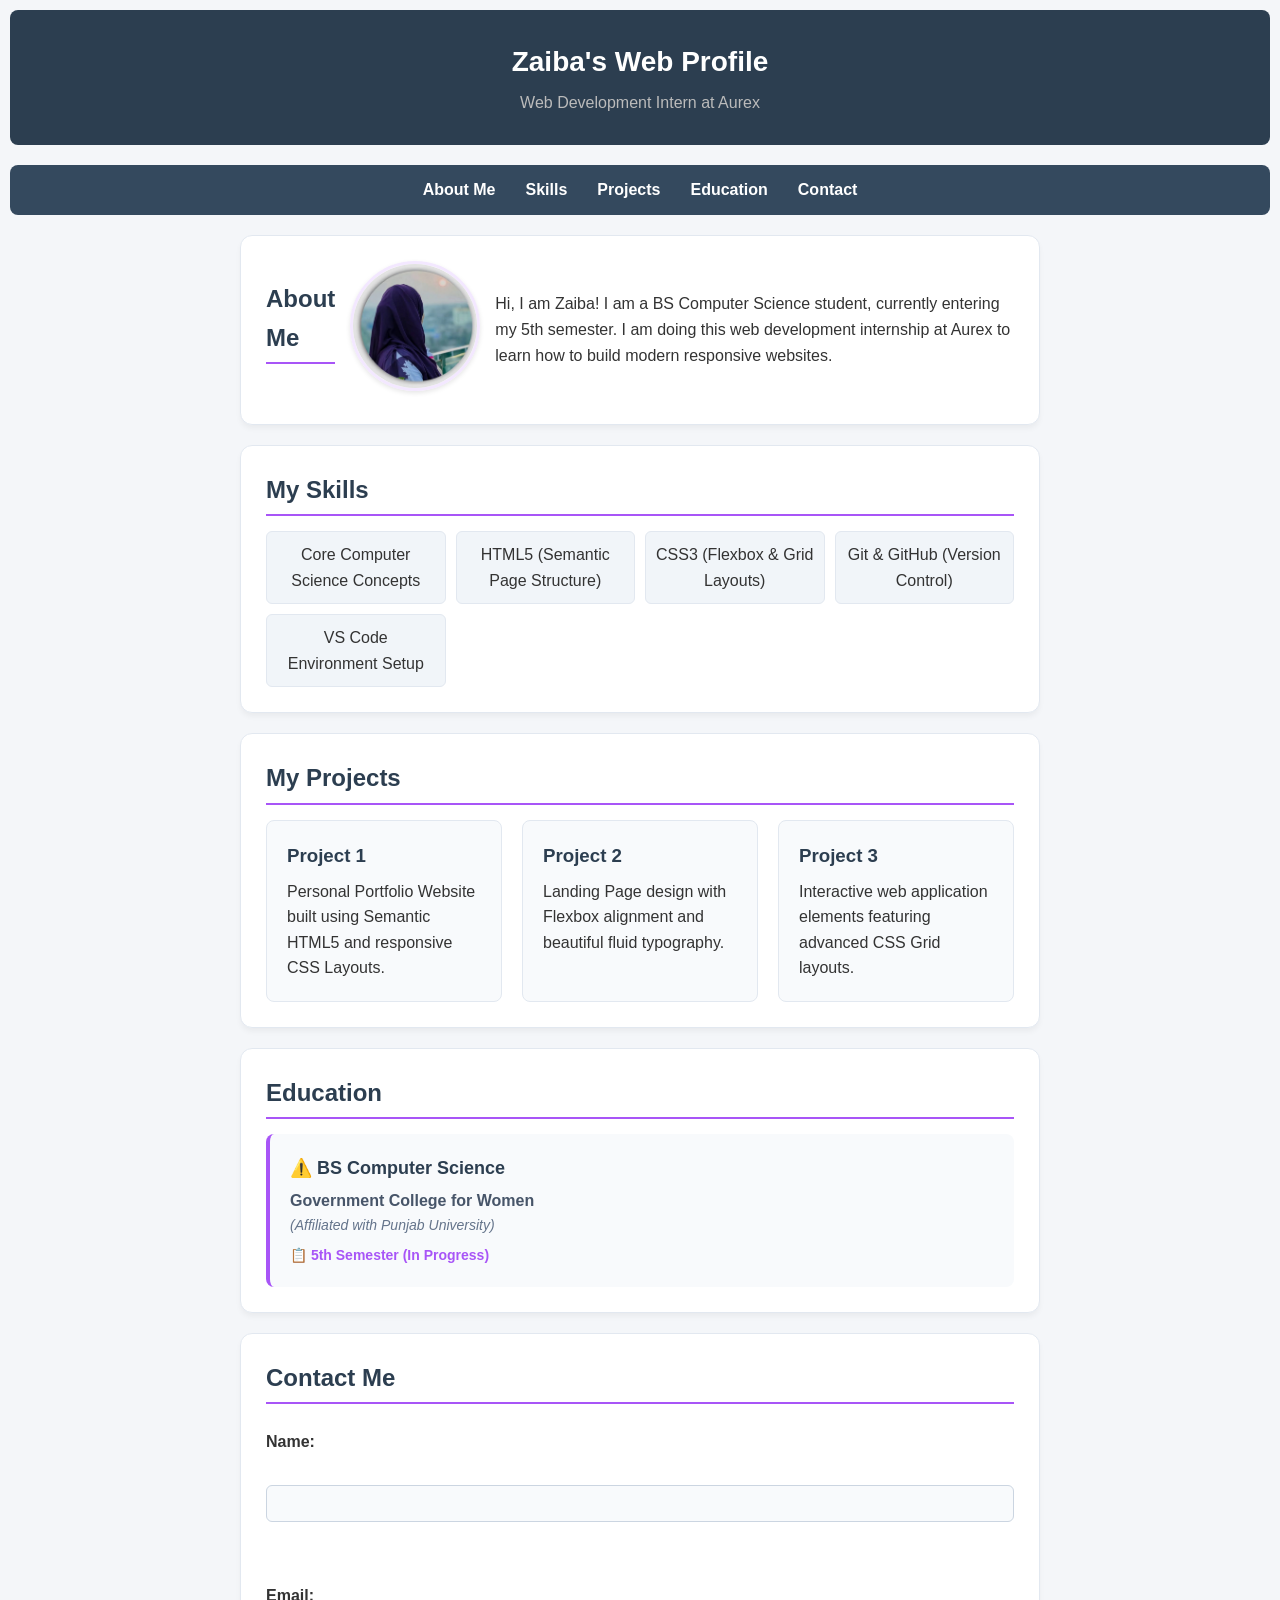
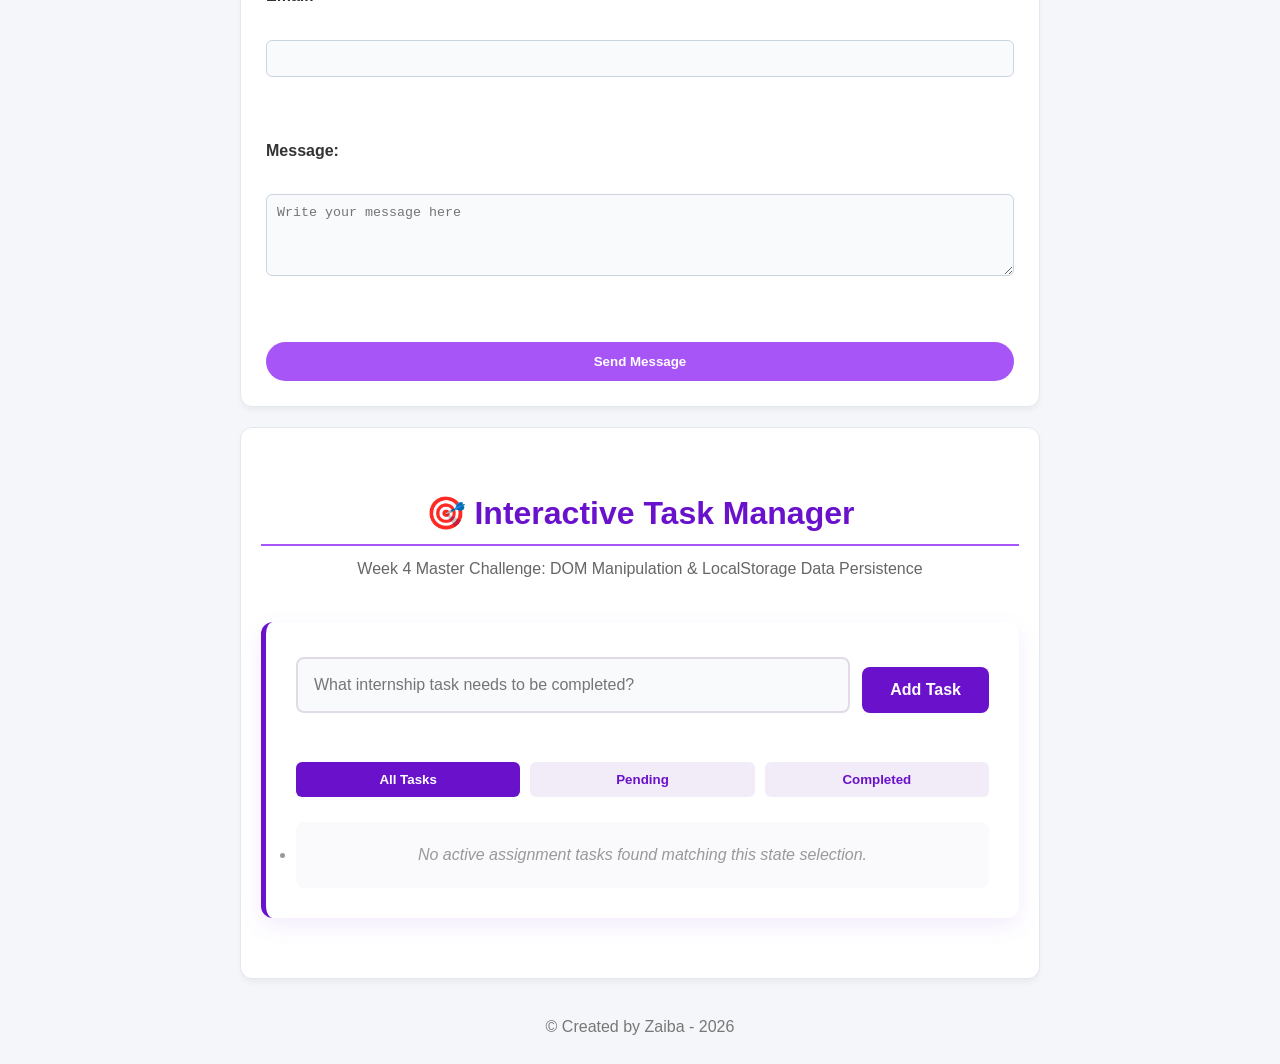
==== index.html @ d551c510 "Implement interactive task manager section Added a new interactive task manager section with input f" ====
<!DOCTYPE html>
<html lang="en">
<head>
    <meta charset="UTF-8">
    <meta name="viewport" content="width=device-width, initial-scale=1.0">
    <title>Zaiba's Portfolio</title>
    <!-- Week 3 Ke Liye Nayi CSS Files Ka Link -->
    <link rel="stylesheet" href="styles/main.css">
    <link rel="stylesheet" href="styles/animations.css">
</head>
<body>

    <!-- Header Section -->
    <header>
        <h1>Zaiba's Web Profile</h1>
        <p>Web Development Intern at Aurex</p>
    </header>

    <!-- Navigation Section -->
    <nav>
        <ul>
            <li><a href="#about">About Me</a></li>
            <li><a href="#skills">Skills</a></li>
            <li><a href="#projects">Projects</a></li>
            <li><a href="#education">Education</a></li>
            <li><a href="#contact">Contact</a></li>
        </ul>
    </nav>

    <!-- Main Content Section -->
    <main>
        <!-- About Me Section with Profile Picture -->
        <section id="about">
            <h2>About Me</h2>
            <!-- Yeh line image add karegi. Image ka naam 'profile.jpg' rakhiye ga -->
          <picture>
    <source srcset="profile.jpg" type="image/jpeg">
    <img src="profile.jpg" alt="Profile Picture" class="profile-img">
</picture>
            
            <p>Hi, I am Zaiba! I am a BS Computer Science student, currently entering my 5th semester. I am doing this web development internship at Aurex to learn how to build modern responsive websites.</p>
        </section>

        <!-- My Skills -->
        <section id="skills">
            <h2>My Skills</h2>
            <ul>
                <li>Core Computer Science Concepts</li>
                <li>HTML5 (Semantic Page Structure)</li>
                <li>CSS3 (Flexbox & Grid Layouts)</li>
                <li>Git & GitHub (Version Control)</li>
                <li>VS Code Environment Setup</li>
            </ul>
        </section>

        <!-- New Project Showcase Section (Week 3 Task) -->
        <section id="projects">
            <h2>My Projects</h2>
            <div class="project-grid">
                <div class="project-card">
                    <h3>Project 1</h3>
                    <p>Personal Portfolio Website built using Semantic HTML5 and responsive CSS Layouts.</p>
                </div>
                <div class="project-card">
                    <h3>Project 2</h3>
                    <p>Landing Page design with Flexbox alignment and beautiful fluid typography.</p>
                </div>
                <div class="project-card">
                    <h3>Project 3</h3>
                    <p>Interactive web application elements featuring advanced CSS Grid layouts.</p>
                </div>
            </div>
        </section>

        <!-- Education Section (UPDATED: Pyara aur Structured Look) -->
        <section id="education">
            <h2>Education</h2>
            <div class="education-card">
                <div class="degree-title">⚠️ BS Computer Science</div>
                <div class="institute-name">Government College for Women</div>
                <div class="affiliation">(Affiliated with Punjab University)</div>
                <div class="semester-status">📋 5th Semester (In Progress)</div>
            </div>
        </section>

        <!-- Contact Form -->
        <section id="contact">
            <h2>Contact Me</h2>
            <form action="#" method="POST">
                <label for="name">Name:</label><br>
                <input type="text" id="name" name="name" required><br><br>
                <label for="email">Email:</label><br>
                <input type="email" id="email" name="email" required><br><br>

                <label for="message">Message:</label><br>
                <textarea id="message" name="message" rows="4" placeholder="Write your message here" required></textarea><br><br>

                <button type="submit">Send Message</button>
            </form>
        </section>
    </main>
<!-- ==========================================
     NEW: Week 4 Task Manager Section
     ========================================== -->
<section id="task-manager" class="task-manager-section">
    <div class="section-heading">
        <h2>🎯 Interactive Task Manager</h2>
        <p>Week 4 Master Challenge: DOM Manipulation & LocalStorage Data Persistence</p>
    </div>

    <!-- Main Task App Card Box -->
    <div class="task-card-box">
        <!-- Input Form with Validation -->
        <form id="task-form">
            <div class="input-group">
                <input type="text" id="task-input" placeholder="What internship task needs to be completed?" required>
                <button type="submit" id="add-task-btn">Add Task</button>
            </div>
            <!-- Error message container -->
            <p id="validation-error" class="error-msg"></p>
        </form>

        <!-- Dynamic Filtering Navigation Tabs -->
        <div class="task-filters">
            <button class="filter-btn active" data-filter="all">All Tasks</button>
            <button class="filter-btn" data-filter="pending">Pending</button>
            <button class="filter-btn" data-filter="completed">Completed</button>
        </div>

        <!-- Dynamic Injection Target List -->
        <ul id="task-list">
            <!-- JavaScript will render individual items right here -->
        </ul>
    </div>
</section>
    <!-- Footer Section -->
    <footer>
        <p>&copy; Created by Zaiba - 2026</p>
    </footer>
    <script src="scripts/main.js"></script>
</body>
</html>
---- styles/main.css ----
/* basic reset */
* {
    margin: 0;
    padding: 0;
    box-sizing: border-box;
}

body {
    font-family: Arial, sans-serif;
    line-height: 1.6;
    color: #333;
    background-color: #f4f6f9;
    padding: 10px;
}

/* header section */
header {
    background-color: #2c3e50;
    color: white;
    text-align: center;
    padding: 30px;
    margin-bottom: 20px;
    border-radius: 8px;
}

header h1 {
    font-size: 28px;
    margin-bottom: 5px;
}

header p {
    font-size: 16px;
    color: #bbb;
}

/* nav bar using flexbox */
nav ul {
    list-style: none;
    display: flex;
    justify-content: center;
    background-color: #34495e;
    padding: 12px;
    margin-bottom: 20px;
    border-radius: 8px;
}

nav ul li {
    margin: 0 15px;
}

nav ul li a {
    color: white;
    text-decoration: none;
    font-weight: bold;
    transition: color 0.3s ease;
}

nav ul li a:hover {
    color: #a855f7; 
}

/* sections alignment */
main {
    max-width: 800px;
    margin: 0 auto;
}

section {
    background: white;
    padding: 25px;
    margin-bottom: 20px;
    border: 1px solid #e2e8f0;
    border-radius: 12px;
    box-shadow: 0 4px 6px -1px rgba(0, 0, 0, 0.05);
}

section h2 {
    color: #2c3e50;
    margin-bottom: 15px;
    border-bottom: 2px solid #a855f7; 
    padding-bottom: 5px;
}

/* about section profile image */
#about {
    display: flex;
    flex-direction: column;
    align-items: center;
    gap: 15px;
    text-align: center;
}

.profile-img {
    width: 130px;
    height: 130px;
    border-radius: 50%;
    object-fit: cover;
    border: 3px solid #f3e8ff;
    box-shadow: 0 2px 5px rgba(0,0,0,0.1);
}

/* skills section using grid */
#skills ul {
    list-style: none;
    display: grid;
    grid-template-columns: repeat(auto-fit, minmax(150px, 1fr));
    gap: 10px;
}

#skills ul li {
    background-color: #f1f5f9;
    padding: 10px;
    text-align: center;
    border-radius: 6px;
    border: 1px solid #e2e8f0;
}

/* WEEK 3 NEW: Advanced CSS Grid Project Showcase with auto-fit/minmax */
.project-grid {
    display: grid;
    grid-template-columns: repeat(auto-fit, minmax(220px, 1fr));
    gap: 20px;
    margin-top: 15px;
}

.project-card {
    background-color: #f8fafc;
    padding: 20px;
    border-radius: 8px;
    border: 1px solid #e2e8f0;
}

.project-card h3 {
    color: #2c3e50;
    margin-bottom: 8px;
}

/* contact form */
form {
    display: flex;
    flex-direction: column;
}

form label {
    margin-top: 10px;
    font-weight: bold;
}

form input, form textarea {
    padding: 10px;
    margin-top: 5px;
    border: 1px solid #cbd5e1;
    border-radius: 6px;
    background-color: #f8fafc;
}

form input:focus, form textarea:focus {
    outline: none;
    border-color: #a855f7;
}

form button {
    background-color: #a855f7; 
    color: white;
    padding: 12px;
    border: none;
    margin-top: 15px;
    cursor: pointer;
    font-weight: bold;
    border-radius: 25px;
}

/* footer */
footer {
    text-align: center;
    padding: 15px;
    color: #777;
    margin-top: 20px;
}

/* mobile responsiveness query */
@media (max-width: 600px) {
    nav ul {
        flex-direction: column;
        align-items: center;
    }
    nav ul li {
        margin: 5px 0;
    }
    header h1 {
        font-size: 22px;
    }
}

@media (min-width: 601px) {
    #about {
        flex-direction: row;
        text-align: left;
    }
}
/* Education Card Styling */
.education-card {
    background-color: #f8fafc;
    padding: 20px;
    border-radius: 8px;
    border-left: 4px solid #a855f7; /* Side par pyari purple line */
    margin-top: 10px;
}

.degree-title {
    font-size: 18px;
    font-weight: bold;
    color: #2c3e50;
    margin-bottom: 5px;
}

.institute-name {
    font-size: 16px;
    color: #475569;
    font-weight: 600;
}

.affiliation {
    font-size: 14px;
    color: #64748b;
    font-style: italic;
    margin-bottom: 8px;
}

.semester-status {
    font-size: 14px;
    color: #a855f7;
    font-weight: bold;
}
/* ==========================================================================
   Week 4 Task Manager Styles (Purple Theme Integration)
   ========================================================================== */
.task-manager-section {
    padding: 60px 20px;
    max-width: 800px;
    margin: 0 auto;
}

.task-manager-section .section-heading {
    text-align: center;
    margin-bottom: 40px;
}

.task-manager-section .section-heading h2 {
    color: #6a11cb;
    font-size: 2rem;
    margin-bottom: 10px;
}

.task-manager-section .section-heading p {
    color: #666;
}

.task-card-box {
    background: #ffffff;
    padding: 30px;
    border-radius: 12px;
    box-shadow: 0 8px 24px rgba(106, 17, 203, 0.08);
    border-left: 5px solid #6a11cb;
}

.task-card-box #task-form {
    margin-bottom: 25px;
}

.task-card-box .input-group {
    display: flex;
    gap: 12px;
}

.task-card-box #task-input {
    flex: 1;
    padding: 14px 16px;
    border: 2px solid #e0dbe7;
    border-radius: 8px;
    font-size: 1rem;
    outline: none;
    transition: 0.3s;
}

.task-card-box #task-input:focus {
    border-color: #6a11cb;
}

.task-card-box #add-task-btn {
    background: #6a11cb;
    color: white;
    border: none;
    padding: 14px 28px;
    border-radius: 8px;
    font-size: 1rem;
    font-weight: 600;
    cursor: pointer;
    transition: transform 0.2s ease;
}

.task-card-box #add-task-btn:hover {
    transform: scale(1.03);
}

.task-card-box .error-msg {
    color: #dc3545;
    font-size: 0.85rem;
    margin-top: 6px;
    min-height: 18px;
    font-weight: 500;
}

.task-filters {
    display: flex;
    gap: 10px;
    margin-bottom: 25px;
}

.task-filters .filter-btn {
    flex: 1;
    background: #f1ecf7;
    color: #6a11cb;
    border: none;
    padding: 10px;
    border-radius: 6px;
    font-weight: 600;
    cursor: pointer;
    transition: 0.2s;
}

.task-filters .filter-btn.active {
    background: #6a11cb;
    color: white;
}
---- styles/animations.css ----
/* ==========================================
   WEEK 3: CSS ANIMATIONS & TRANSITIONS
   ========================================== */

/* 1. Page Load Fade-In Animation */
@keyframes fadeInUp {
    from {
        opacity: 0;
        transform: translateY(20px);
    }
    to {
        opacity: 1;
        transform: translateY(0);
    }
}

main {
    animation: fadeInUp 0.8s ease-out forwards;
}

/* 2. Project Cards Hover Elevation */
.project-card {
    transition: transform 0.3s ease, box-shadow 0.3s ease, border-color 0.3s ease;
}

.project-card:hover {
    transform: translateY(-6px);
    box-shadow: 0 10px 15px -3px rgba(168, 85, 247, 0.2);
    border-color: #a855f7;
    cursor: pointer;
}

/* 3. Contact Button Scale/Ripple Effect */
form button {
    transition: transform 0.2s ease, background-color 0.3s ease, box-shadow 0.3s ease;
}

form button:hover {
    transform: scale(1.03);
    box-shadow: 0 4px 12px rgba(168, 85, 247, 0.3);
}

form button:active {
    transform: scale(0.98);
}

/* 4. Navigation Links Micro-interactions */
nav ul li a {
    position: relative;
}

nav ul li a::after {
    content: '';
    position: absolute;
    width: 100%;
    transform: scaleX(0);
    height: 2px;
    bottom: -4px;
    left: 0;
    background-color: #a855f7;
    transform-origin: bottom right;
    transition: transform 0.25s ease-out;
}

nav ul li a:hover::after {
    transform: scaleX(1);
    transform-origin: bottom left;
}
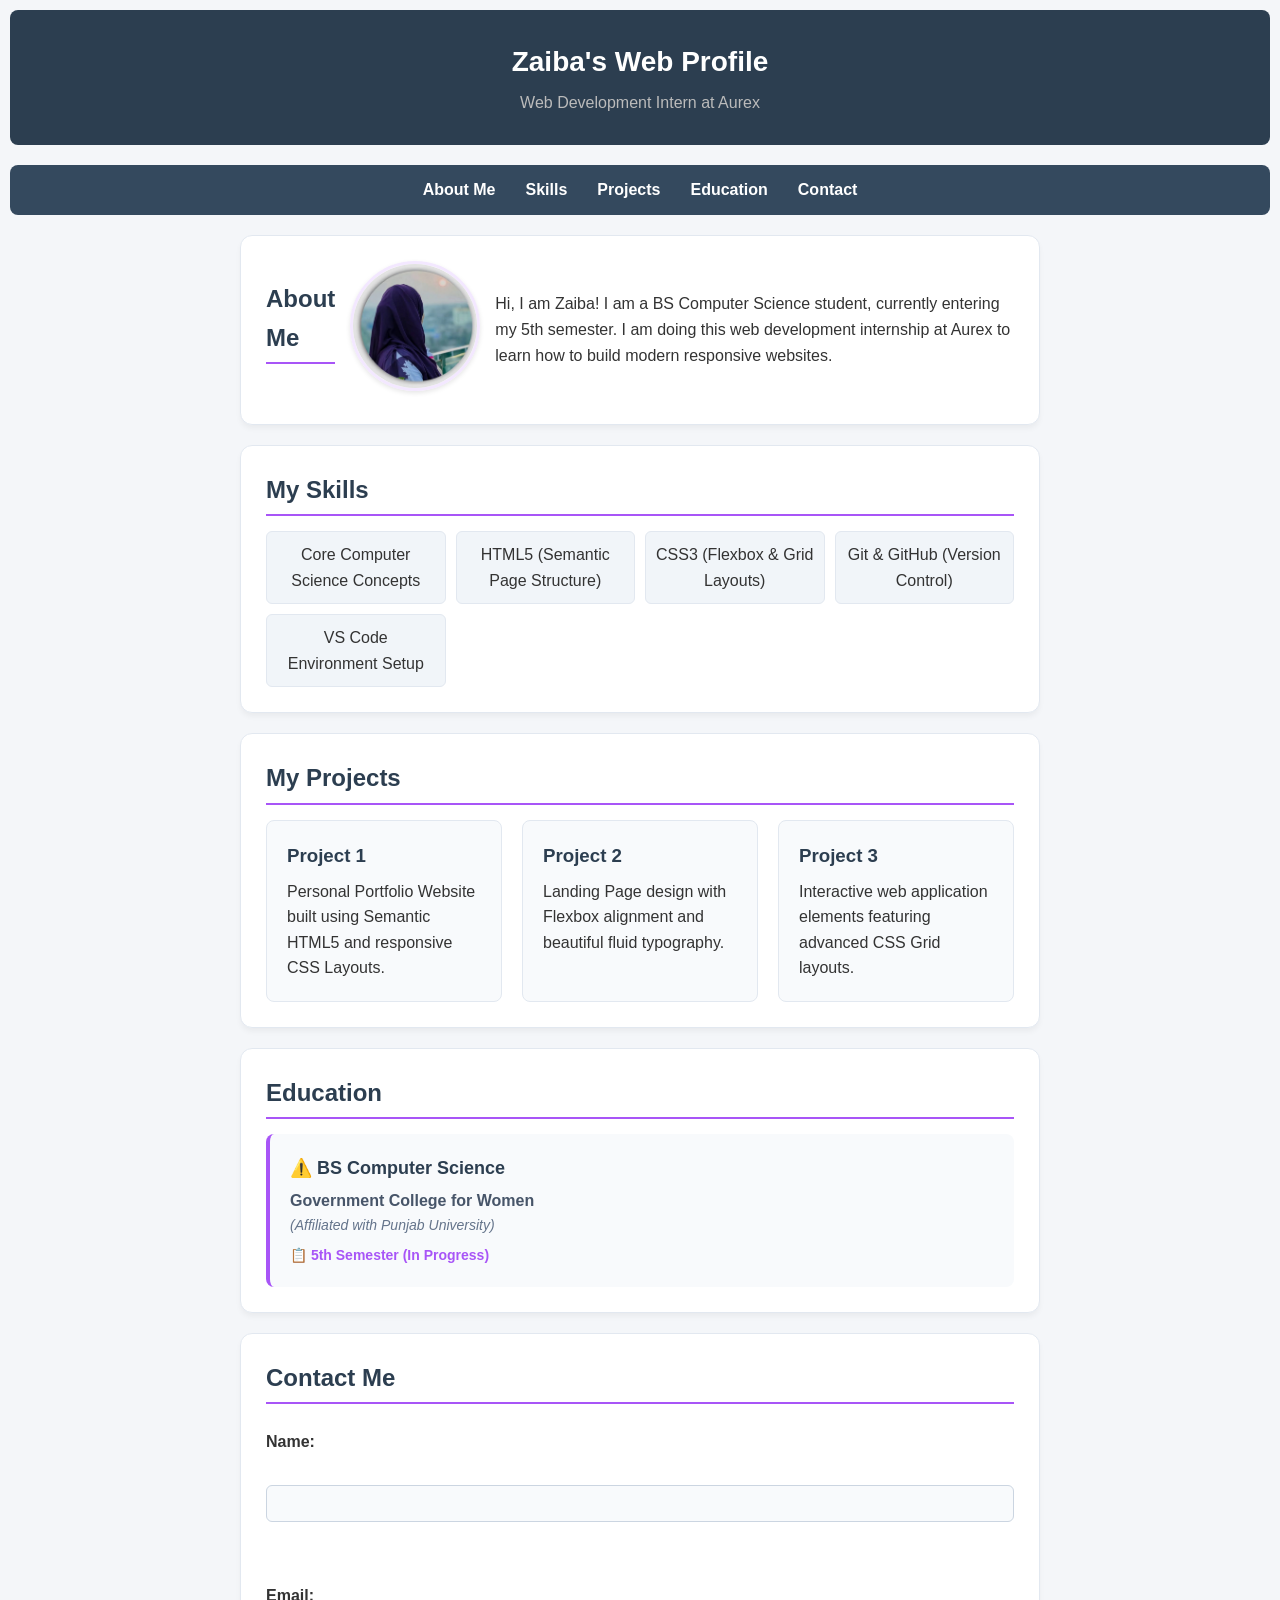
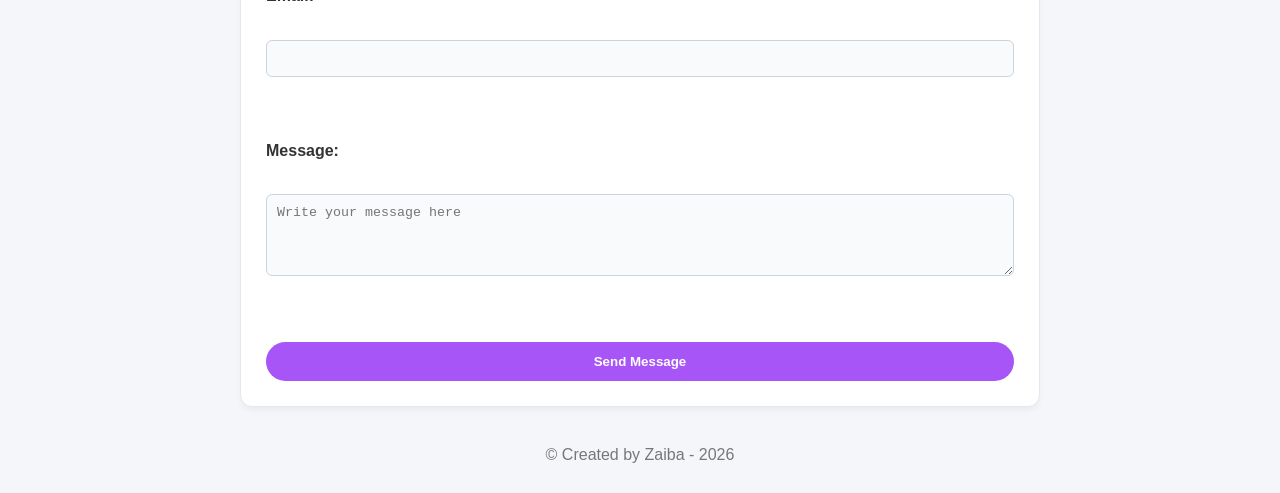
==== commit 5478e273: "Add files via upload" ====
--- a/index.html
+++ b/index.html
@@ -33,10 +33,10 @@
         <section id="about">
             <h2>About Me</h2>
             <!-- Yeh line image add karegi. Image ka naam 'profile.jpg' rakhiye ga -->
-          <picture>
-    <source srcset="profile.jpg" type="image/jpeg">
-    <img src="profile.jpg" alt="Profile Picture" class="profile-img">
-</picture>
+            <picture>
+                <source srcset="profile.jpg" type="image/jpg">
+                <img src="profile.jpg" alt="Zaiba's Profile Picture" class="profile-img">
+            </picture>
             
             <p>Hi, I am Zaiba! I am a BS Computer Science student, currently entering my 5th semester. I am doing this web development internship at Aurex to learn how to build modern responsive websites.</p>
         </section>
@@ -89,6 +89,7 @@
             <form action="#" method="POST">
                 <label for="name">Name:</label><br>
                 <input type="text" id="name" name="name" required><br><br>
+
                 <label for="email">Email:</label><br>
                 <input type="email" id="email" name="email" required><br><br>
 
@@ -99,44 +100,11 @@
             </form>
         </section>
     </main>
-<!-- ==========================================
-     NEW: Week 4 Task Manager Section
-     ========================================== -->
-<section id="task-manager" class="task-manager-section">
-    <div class="section-heading">
-        <h2>🎯 Interactive Task Manager</h2>
-        <p>Week 4 Master Challenge: DOM Manipulation & LocalStorage Data Persistence</p>
-    </div>
 
-    <!-- Main Task App Card Box -->
-    <div class="task-card-box">
-        <!-- Input Form with Validation -->
-        <form id="task-form">
-            <div class="input-group">
-                <input type="text" id="task-input" placeholder="What internship task needs to be completed?" required>
-                <button type="submit" id="add-task-btn">Add Task</button>
-            </div>
-            <!-- Error message container -->
-            <p id="validation-error" class="error-msg"></p>
-        </form>
-
-        <!-- Dynamic Filtering Navigation Tabs -->
-        <div class="task-filters">
-            <button class="filter-btn active" data-filter="all">All Tasks</button>
-            <button class="filter-btn" data-filter="pending">Pending</button>
-            <button class="filter-btn" data-filter="completed">Completed</button>
-        </div>
-
-        <!-- Dynamic Injection Target List -->
-        <ul id="task-list">
-            <!-- JavaScript will render individual items right here -->
-        </ul>
-    </div>
-</section>
     <!-- Footer Section -->
     <footer>
         <p>&copy; Created by Zaiba - 2026</p>
     </footer>
-    <script src="scripts/main.js"></script>
+
 </body>
 </html>
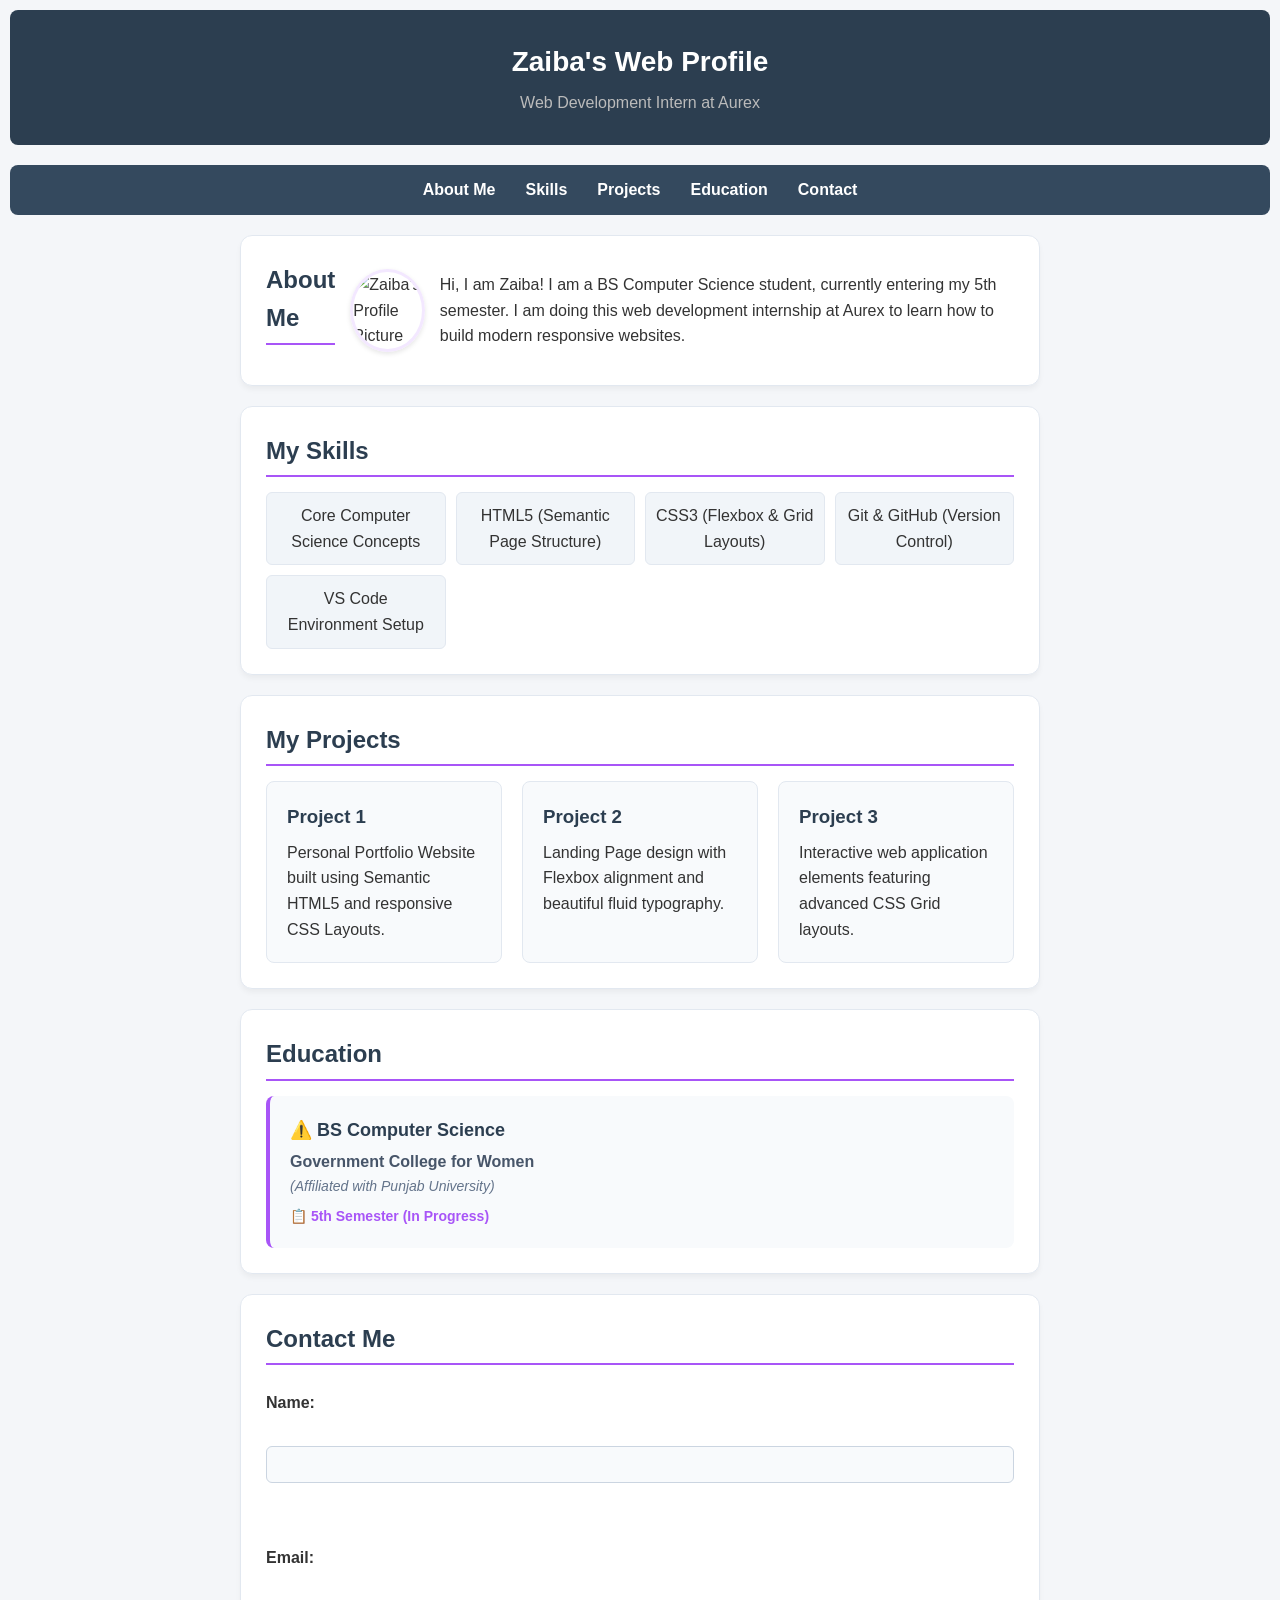
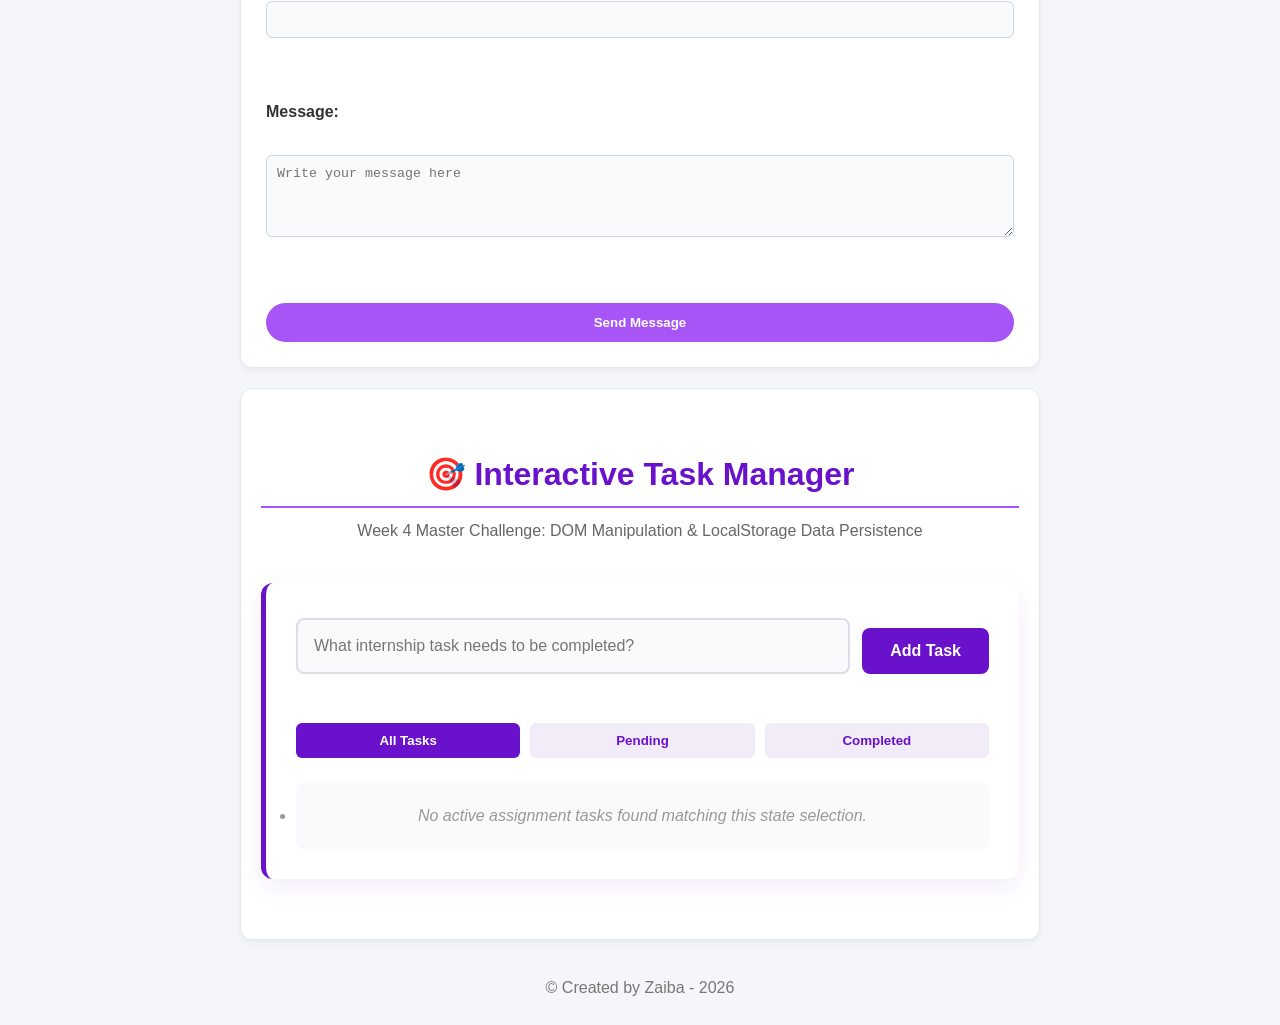
==== commit 2ff3d3c1: "Rename index  html to index.html" ====
--- a/index.html
+++ b/index.html
@@ -1,110 +1,142 @@
-<!DOCTYPE html>
-<html lang="en">
-<head>
-    <meta charset="UTF-8">
-    <meta name="viewport" content="width=device-width, initial-scale=1.0">
-    <title>Zaiba's Portfolio</title>
-    <!-- Week 3 Ke Liye Nayi CSS Files Ka Link -->
-    <link rel="stylesheet" href="styles/main.css">
-    <link rel="stylesheet" href="styles/animations.css">
-</head>
-<body>
-
-    <!-- Header Section -->
-    <header>
-        <h1>Zaiba's Web Profile</h1>
-        <p>Web Development Intern at Aurex</p>
-    </header>
-
-    <!-- Navigation Section -->
-    <nav>
-        <ul>
-            <li><a href="#about">About Me</a></li>
-            <li><a href="#skills">Skills</a></li>
-            <li><a href="#projects">Projects</a></li>
-            <li><a href="#education">Education</a></li>
-            <li><a href="#contact">Contact</a></li>
-        </ul>
-    </nav>
-
-    <!-- Main Content Section -->
-    <main>
-        <!-- About Me Section with Profile Picture -->
-        <section id="about">
-            <h2>About Me</h2>
-            <!-- Yeh line image add karegi. Image ka naam 'profile.jpg' rakhiye ga -->
-            <picture>
-                <source srcset="profile.jpg" type="image/jpg">
-                <img src="profile.jpg" alt="Zaiba's Profile Picture" class="profile-img">
-            </picture>
-            
-            <p>Hi, I am Zaiba! I am a BS Computer Science student, currently entering my 5th semester. I am doing this web development internship at Aurex to learn how to build modern responsive websites.</p>
-        </section>
-
-        <!-- My Skills -->
-        <section id="skills">
-            <h2>My Skills</h2>
-            <ul>
-                <li>Core Computer Science Concepts</li>
-                <li>HTML5 (Semantic Page Structure)</li>
-                <li>CSS3 (Flexbox & Grid Layouts)</li>
-                <li>Git & GitHub (Version Control)</li>
-                <li>VS Code Environment Setup</li>
-            </ul>
-        </section>
-
-        <!-- New Project Showcase Section (Week 3 Task) -->
-        <section id="projects">
-            <h2>My Projects</h2>
-            <div class="project-grid">
-                <div class="project-card">
-                    <h3>Project 1</h3>
-                    <p>Personal Portfolio Website built using Semantic HTML5 and responsive CSS Layouts.</p>
-                </div>
-                <div class="project-card">
-                    <h3>Project 2</h3>
-                    <p>Landing Page design with Flexbox alignment and beautiful fluid typography.</p>
-                </div>
-                <div class="project-card">
-                    <h3>Project 3</h3>
-                    <p>Interactive web application elements featuring advanced CSS Grid layouts.</p>
-                </div>
-            </div>
-        </section>
-
-        <!-- Education Section (UPDATED: Pyara aur Structured Look) -->
-        <section id="education">
-            <h2>Education</h2>
-            <div class="education-card">
-                <div class="degree-title">⚠️ BS Computer Science</div>
-                <div class="institute-name">Government College for Women</div>
-                <div class="affiliation">(Affiliated with Punjab University)</div>
-                <div class="semester-status">📋 5th Semester (In Progress)</div>
-            </div>
-        </section>
-
-        <!-- Contact Form -->
-        <section id="contact">
-            <h2>Contact Me</h2>
-            <form action="#" method="POST">
-                <label for="name">Name:</label><br>
-                <input type="text" id="name" name="name" required><br><br>
-
-                <label for="email">Email:</label><br>
-                <input type="email" id="email" name="email" required><br><br>
-
-                <label for="message">Message:</label><br>
-                <textarea id="message" name="message" rows="4" placeholder="Write your message here" required></textarea><br><br>
-
-                <button type="submit">Send Message</button>
-            </form>
-        </section>
-    </main>
-
-    <!-- Footer Section -->
-    <footer>
-        <p>&copy; Created by Zaiba - 2026</p>
-    </footer>
-
-</body>
-</html>
+<!DOCTYPE html>
+<html lang="en">
+<head>
+    <meta charset="UTF-8">
+    <meta name="viewport" content="width=device-width, initial-scale=1.0">
+    <title>Zaiba's Portfolio</title>
+    <!-- Week 3 Ke Liye Nayi CSS Files Ka Link -->
+    <link rel="stylesheet" href="styles/main.css">
+    <link rel="stylesheet" href="styles/animations.css">
+</head>
+<body>
+
+    <!-- Header Section -->
+    <header>
+        <h1>Zaiba's Web Profile</h1>
+        <p>Web Development Intern at Aurex</p>
+    </header>
+
+    <!-- Navigation Section -->
+    <nav>
+        <ul>
+            <li><a href="#about">About Me</a></li>
+            <li><a href="#skills">Skills</a></li>
+            <li><a href="#projects">Projects</a></li>
+            <li><a href="#education">Education</a></li>
+            <li><a href="#contact">Contact</a></li>
+        </ul>
+    </nav>
+
+    <!-- Main Content Section -->
+    <main>
+        <!-- About Me Section with Profile Picture -->
+        <section id="about">
+            <h2>About Me</h2>
+            <!-- Yeh line image add karegi. Image ka naam 'profile.jpg' rakhiye ga -->
+            <picture>
+                <source srcset="profile.jpeg" type="image/jpeg">
+                <img src="profile.jpg" alt="Zaiba's Profile Picture" class="profile-img">
+            </picture>
+            
+            <p>Hi, I am Zaiba! I am a BS Computer Science student, currently entering my 5th semester. I am doing this web development internship at Aurex to learn how to build modern responsive websites.</p>
+        </section>
+
+        <!-- My Skills -->
+        <section id="skills">
+            <h2>My Skills</h2>
+            <ul>
+                <li>Core Computer Science Concepts</li>
+                <li>HTML5 (Semantic Page Structure)</li>
+                <li>CSS3 (Flexbox & Grid Layouts)</li>
+                <li>Git & GitHub (Version Control)</li>
+                <li>VS Code Environment Setup</li>
+            </ul>
+        </section>
+
+        <!-- New Project Showcase Section (Week 3 Task) -->
+        <section id="projects">
+            <h2>My Projects</h2>
+            <div class="project-grid">
+                <div class="project-card">
+                    <h3>Project 1</h3>
+                    <p>Personal Portfolio Website built using Semantic HTML5 and responsive CSS Layouts.</p>
+                </div>
+                <div class="project-card">
+                    <h3>Project 2</h3>
+                    <p>Landing Page design with Flexbox alignment and beautiful fluid typography.</p>
+                </div>
+                <div class="project-card">
+                    <h3>Project 3</h3>
+                    <p>Interactive web application elements featuring advanced CSS Grid layouts.</p>
+                </div>
+            </div>
+        </section>
+
+        <!-- Education Section (UPDATED: Pyara aur Structured Look) -->
+        <section id="education">
+            <h2>Education</h2>
+            <div class="education-card">
+                <div class="degree-title">⚠️ BS Computer Science</div>
+                <div class="institute-name">Government College for Women</div>
+                <div class="affiliation">(Affiliated with Punjab University)</div>
+                <div class="semester-status">📋 5th Semester (In Progress)</div>
+            </div>
+        </section>
+
+        <!-- Contact Form -->
+        <section id="contact">
+            <h2>Contact Me</h2>
+            <form action="#" method="POST">
+                <label for="name">Name:</label><br>
+                <input type="text" id="name" name="name" required><br><br>
+                <label for="email">Email:</label><br>
+                <input type="email" id="email" name="email" required><br><br>
+
+                <label for="message">Message:</label><br>
+                <textarea id="message" name="message" rows="4" placeholder="Write your message here" required></textarea><br><br>
+
+                <button type="submit">Send Message</button>
+            </form>
+        </section>
+    </main>
+<!-- ==========================================
+     NEW: Week 4 Task Manager Section
+     ========================================== -->
+<section id="task-manager" class="task-manager-section">
+    <div class="section-heading">
+        <h2>🎯 Interactive Task Manager</h2>
+        <p>Week 4 Master Challenge: DOM Manipulation & LocalStorage Data Persistence</p>
+    </div>
+
+    <!-- Main Task App Card Box -->
+    <div class="task-card-box">
+        <!-- Input Form with Validation -->
+        <form id="task-form">
+            <div class="input-group">
+                <input type="text" id="task-input" placeholder="What internship task needs to be completed?" required>
+                <button type="submit" id="add-task-btn">Add Task</button>
+            </div>
+            <!-- Error message container -->
+            <p id="validation-error" class="error-msg"></p>
+        </form>
+
+        <!-- Dynamic Filtering Navigation Tabs -->
+        <div class="task-filters">
+            <button class="filter-btn active" data-filter="all">All Tasks</button>
+            <button class="filter-btn" data-filter="pending">Pending</button>
+            <button class="filter-btn" data-filter="completed">Completed</button>
+        </div>
+
+        <!-- Dynamic Injection Target List -->
+        <ul id="task-list">
+            <!-- JavaScript will render individual items right here -->
+        </ul>
+    </div>
+</section>
+    <!-- Footer Section -->
+    <footer>
+        <p>&copy; Created by Zaiba - 2026</p>
+    </footer>
+    <script src="scripts/main.js"></script>
+</body>
+</html>
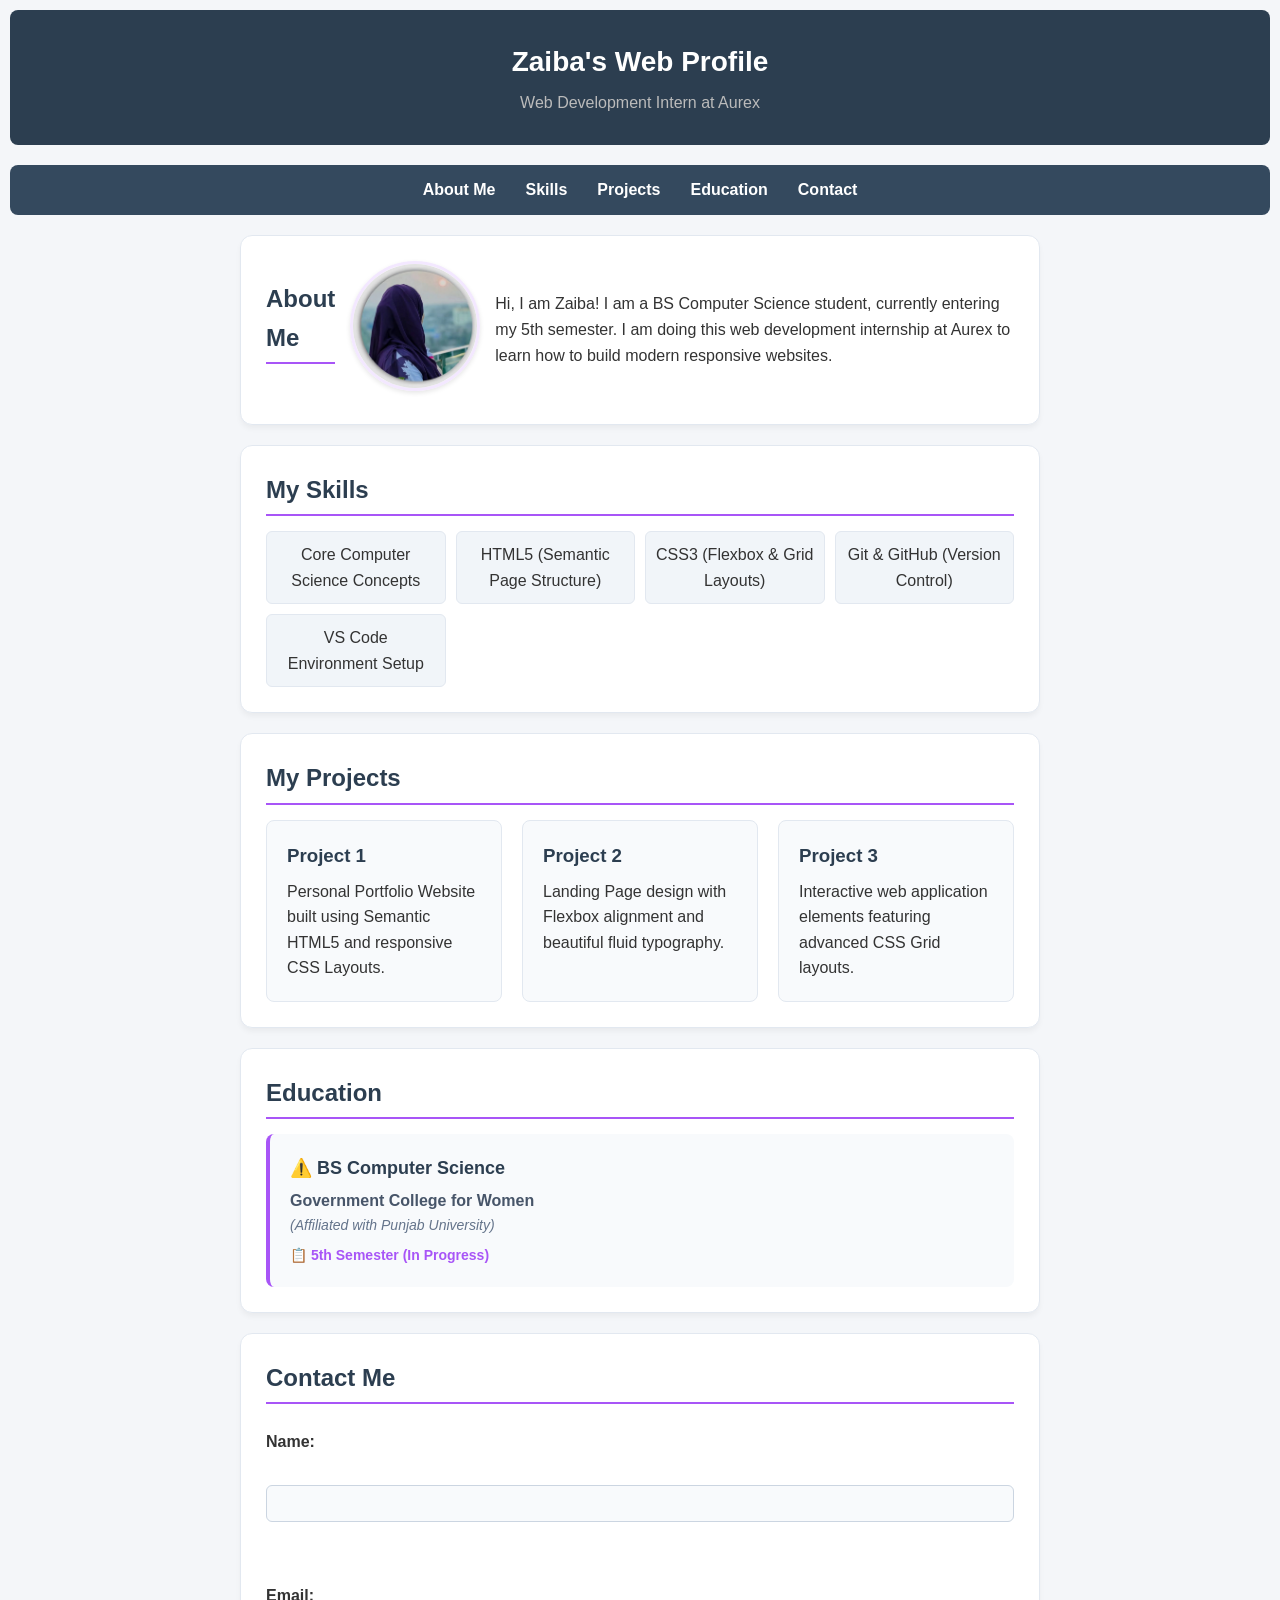
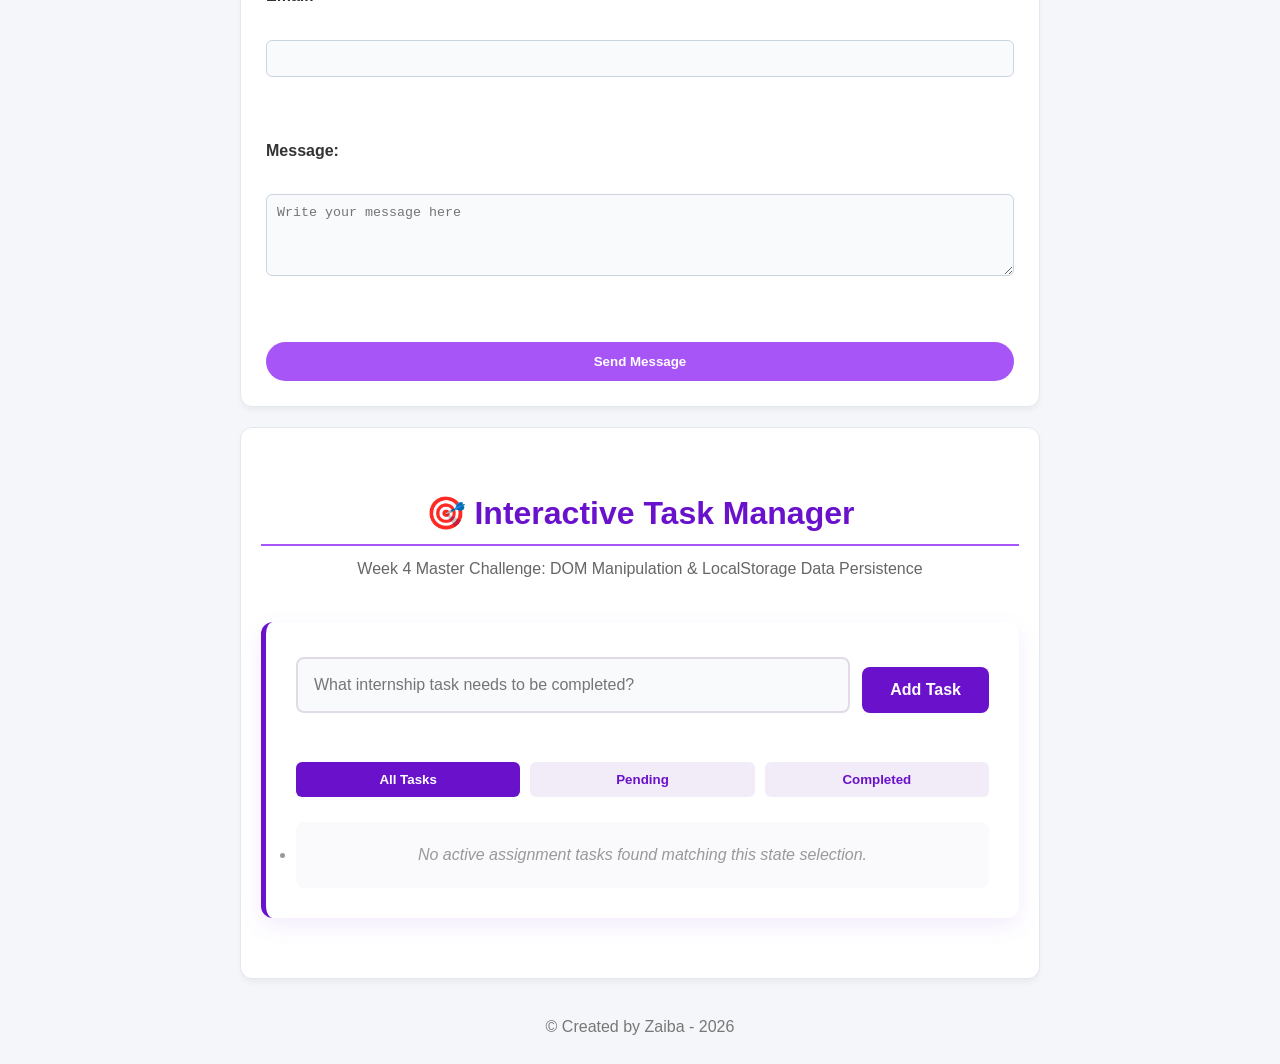
==== commit 138236b1: "Update profile image source in index.html" ====
--- a/index.html
+++ b/index.html
@@ -34,8 +34,8 @@
             <h2>About Me</h2>
             <!-- Yeh line image add karegi. Image ka naam 'profile.jpg' rakhiye ga -->
             <picture>
-                <source srcset="profile.jpeg" type="image/jpeg">
-                <img src="profile.jpg" alt="Zaiba's Profile Picture" class="profile-img">
+                <source srcset="profile.jpg" type="image/jpeg">
+                <img src="profile.jpg" alt="Profile Picture" class="profile-img">
             </picture>
             
             <p>Hi, I am Zaiba! I am a BS Computer Science student, currently entering my 5th semester. I am doing this web development internship at Aurex to learn how to build modern responsive websites.</p>
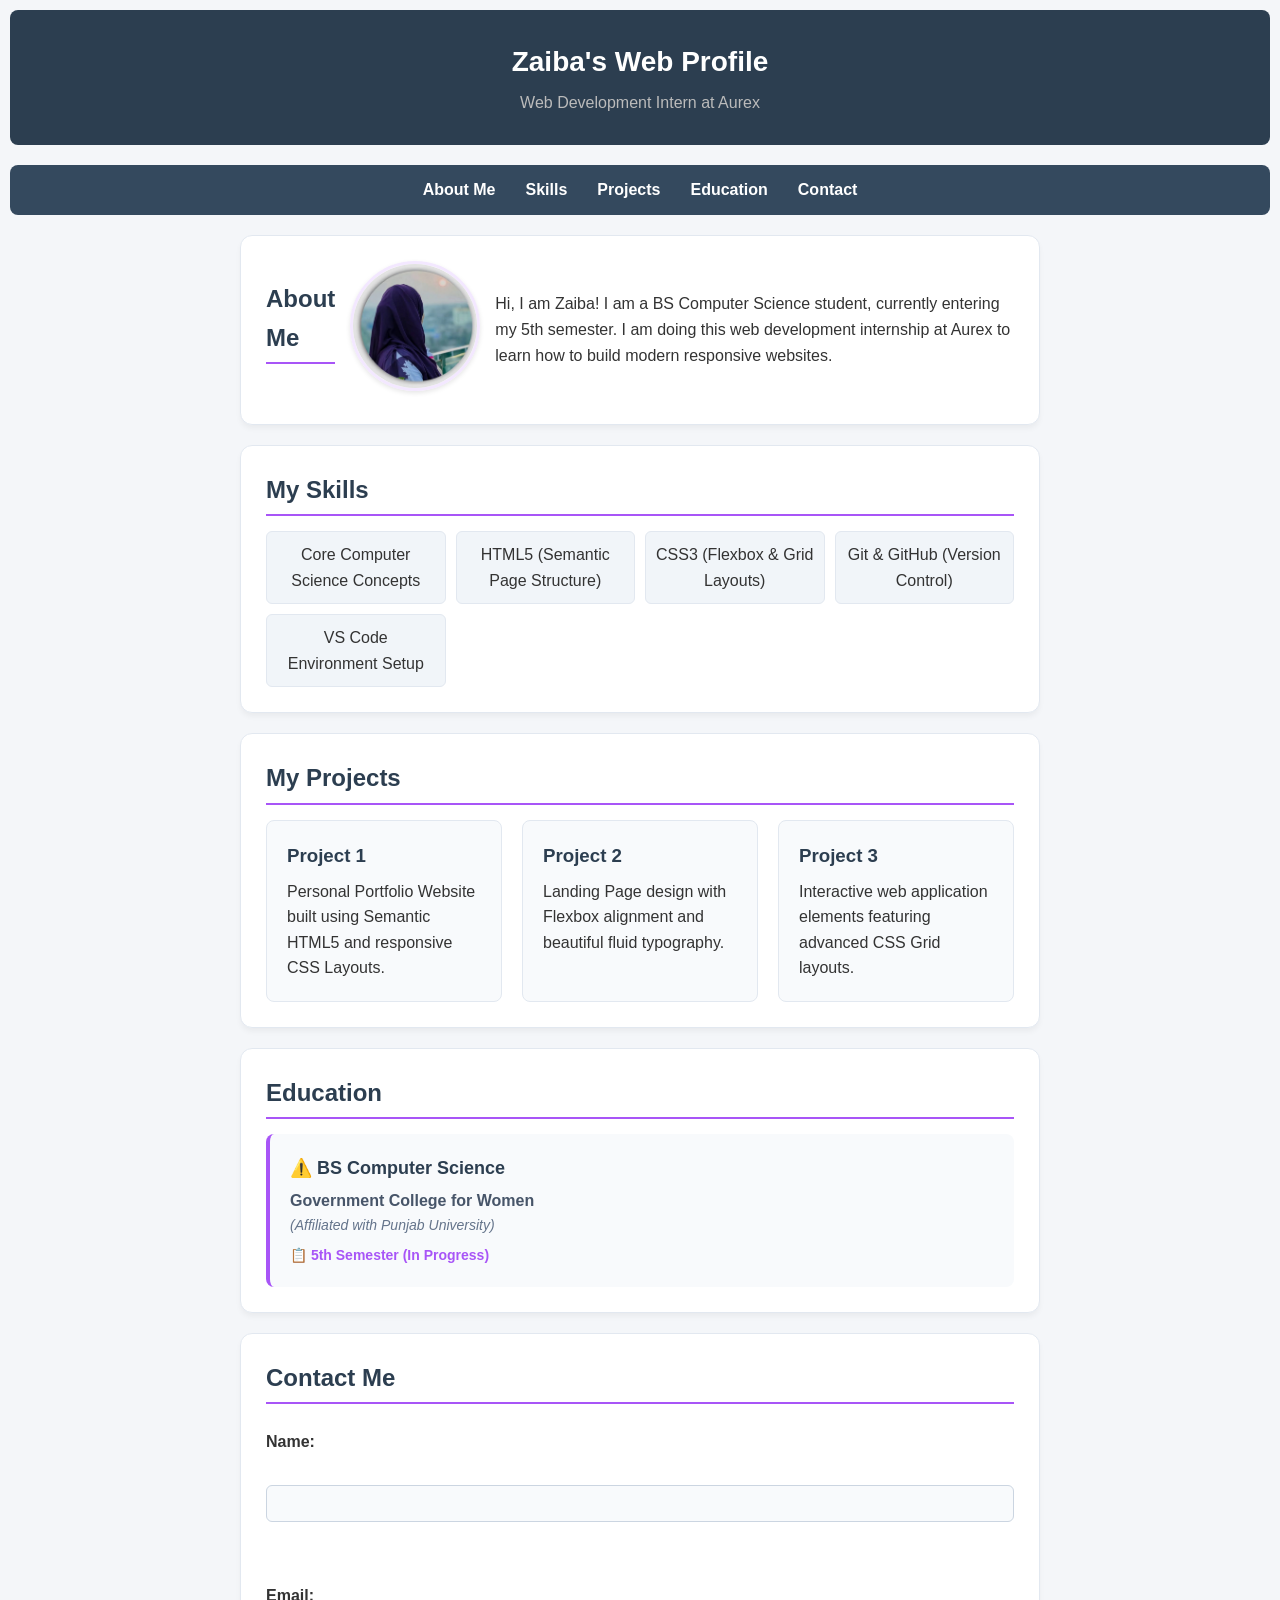
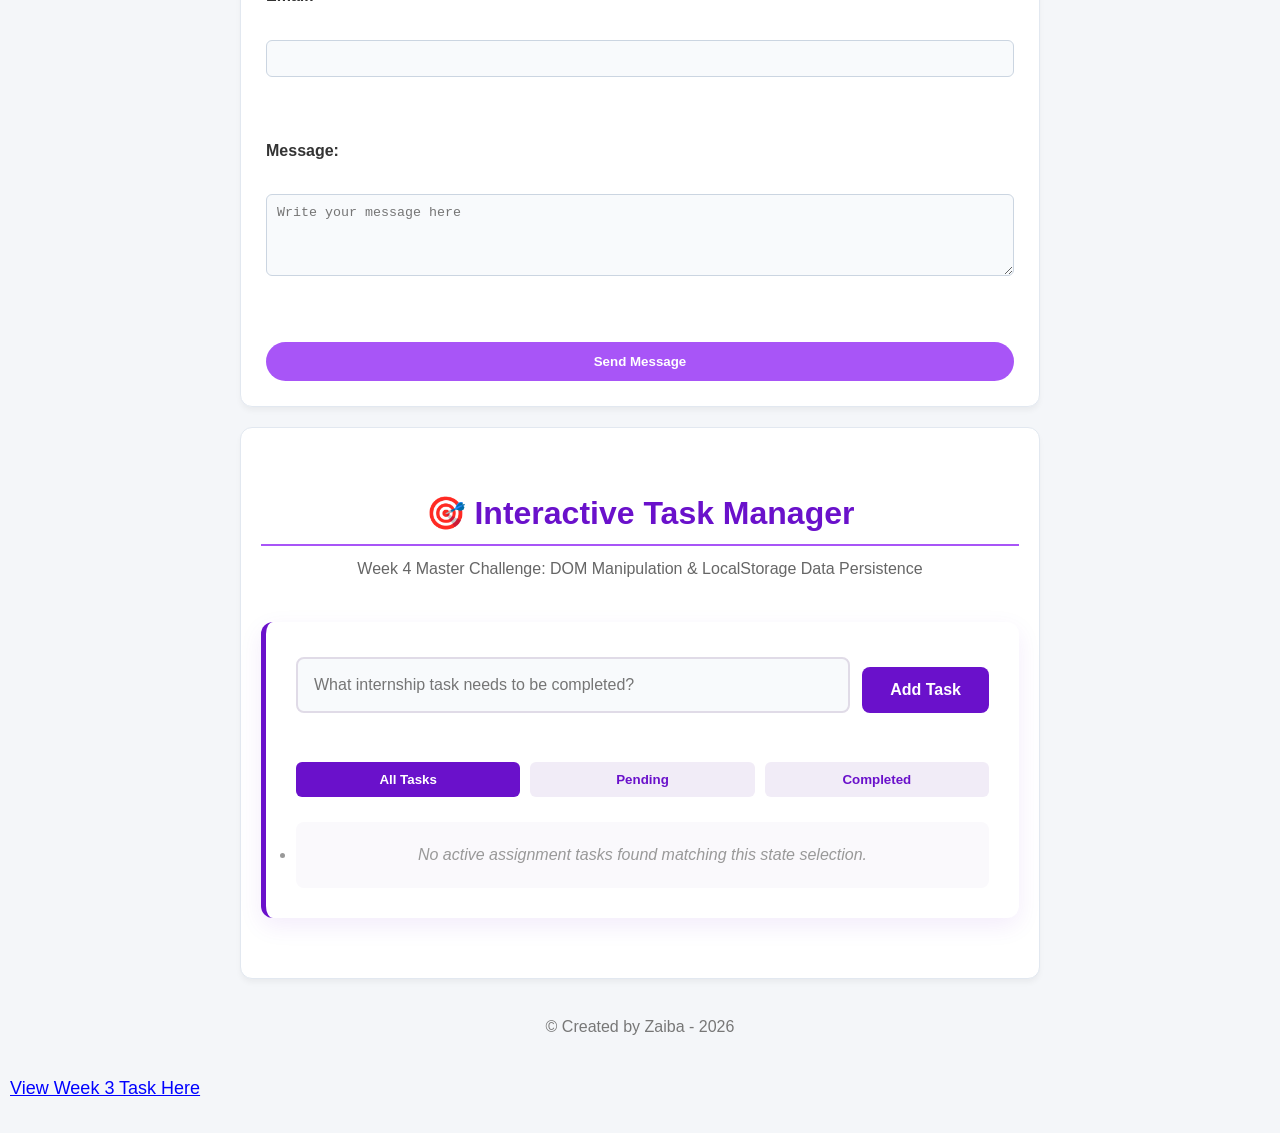
==== commit 9b85612e: "Add link to Week 3 task in index.html" ====
--- a/index.html
+++ b/index.html
@@ -34,8 +34,8 @@
             <h2>About Me</h2>
             <!-- Yeh line image add karegi. Image ka naam 'profile.jpg' rakhiye ga -->
             <picture>
-                <source srcset="profile.jpg" type="image/jpeg">
-                <img src="profile.jpg" alt="Profile Picture" class="profile-img">
+                <source srcset="pic.jpg" type="image/jpeg">
+                <img src="pic.jpg" alt="Profile Picture" class="profile-img">
             </picture>
             
             <p>Hi, I am Zaiba! I am a BS Computer Science student, currently entering my 5th semester. I am doing this web development internship at Aurex to learn how to build modern responsive websites.</p>
@@ -138,5 +138,6 @@
         <p>&copy; Created by Zaiba - 2026</p>
     </footer>
     <script src="scripts/main.js"></script>
+    <a href="week-3.html" target="_blank" style="display: block; margin: 20px 0; font-size: 18px; color: blue; text-decoration: underline;">View Week 3 Task Here</a>      
 </body>
 </html>
